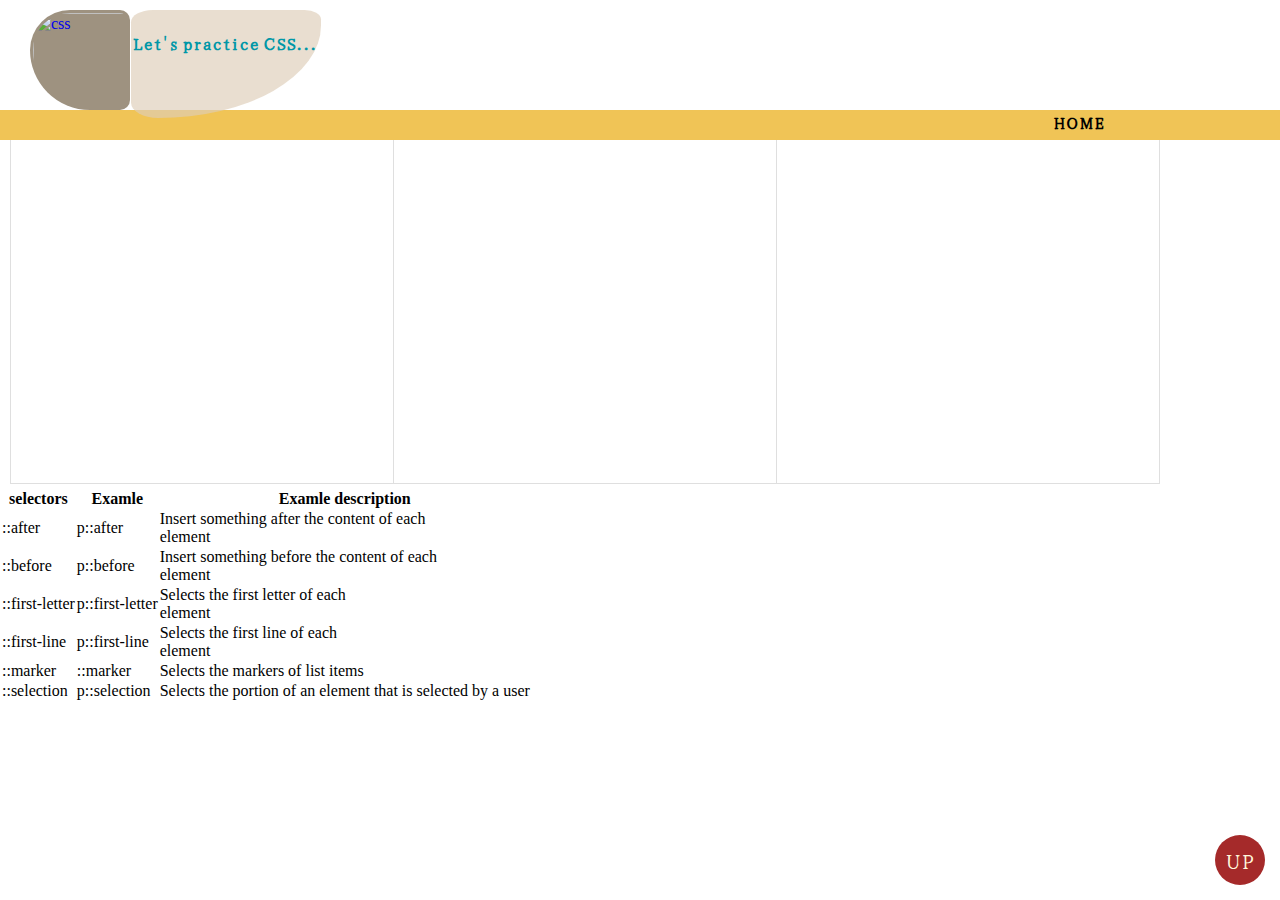
==== html/pseudo-element.html @ 80dc0074 "table created" ====
<html lang="en">
    <head>
        <meta charset="UTF-8">
        <meta http-equiv="X-UA-Compatible" content="IE=edge">
        <meta name="viewport" content="width=device-width, initial-scale=1.0">
        <title>selectors-order</title>
        <link rel="stylesheet" href="../css/pseudo-element.css">
        <!-- google font -->
        <!-- google font -->
        <link rel="preconnect" href="https://fonts.googleapis.com">
        <link rel="preconnect" href="https://fonts.gstatic.com" crossorigin>
        <link href="https://fonts.googleapis.com/css2?family=Dosis:wght@200;300;400;500;600;700;800&family=Montserrat:ital,wght@0,100;0,200;0,300;0,400;0,500;0,600;0,700;0,800;0,900;1,100;1,200;1,300;1,400;1,500;1,600;1,700;1,800;1,900&family=Road+Rage&family=Yuji+Syuku&display=swap" rel="stylesheet">
    </head>
    <body>
        <header>
            <div class="logo-container">
                <a href="./index.html">
                    <img class="logo" src="../img/The-role-CSS-played-for-the-website-of-bonus-zonder-storting-casino.jpg" alt="css" width="100px">
                </a>
                <h2 class="title">
                    Let's practice CSS...
                </h2>
                
            </div>
            <nav >
                <div class="nav">
                    <a  href="#definition" target="_blank" class="options">
                        <!-- <strong>what is css</strong> -->
                    </a>
                    <a href="#rules"  class="options a1">
                        <!-- <strong>Rules</strong> -->
                    </a>
                    <a href="#" class="options a1">
                        <!-- <strong> CSS properties</strong> -->
                    </a>
                    <a href="#" class="options a2">
                        <!-- <strong> PSEUDO ELEMENTS </strong> -->
                        <a>
                    <a href="./index.html" class="options a3">
                        <strong> HOME</strong>
                    </a>
                </div>
            </nav>
        </header>
        <main>
            <div class="div-a">
                <!-- <div class="css-img1">
                    <img class="css1 pad1" src="https://encrypted-tbn0.gstatic.com/images?q=tbn:ANd9GcS18RUjYyQiYj8AeNqpDJYDh-gFDkCLc4uppg&usqp=CAU" alt="css">
                    <img class="css2 pad2" src="https://encrypted-tbn0.gstatic.com/images?q=tbn:ANd9GcS18RUjYyQiYj8AeNqpDJYDh-gFDkCLc4uppg&usqp=CAU" alt="css">
                    <img class="css3 pad3" src="https://encrypted-tbn0.gstatic.com/images?q=tbn:ANd9GcS18RUjYyQiYj8AeNqpDJYDh-gFDkCLc4uppg&usqp=CAU" alt="css">
                </div> -->
                <div class="css-img2">
                    <img class="css1"
                    src="https://encrypted-tbn0.gstatic.com/images?q=tbn:ANd9GcS18RUjYyQiYj8AeNqpDJYDh-gFDkCLc4uppg&usqp=CAU" alt="css">
                    <img class="css2" src="https://encrypted-tbn0.gstatic.com/images?q=tbn:ANd9GcS18RUjYyQiYj8AeNqpDJYDh-gFDkCLc4uppg&usqp=CAU" alt="css">
                    <img class="css3" src="https://encrypted-tbn0.gstatic.com/images?q=tbn:ANd9GcS18RUjYyQiYj8AeNqpDJYDh-gFDkCLc4uppg&usqp=CAU" alt="css" id="definition" >

                </div>
            </div>
            <!-- start start start -->
            <section class="table">
                <table>
                    <tr>
                        <th>selectors</th>
                        <th>Examle</th>
                        <th>Examle description</th>
                    </tr>
                    <tr>
                        <td>::after</td>
                        <td>	p::after</td>
                        <td>	Insert something after the content of each <p> element</td>
                    </tr>
                    <tr>
                        <td>::before</td>
                        <td>	p::before</td>
                        <td>	Insert something before the content of each <p> element</td>
                    </tr>
                    <tr>
                        <td>::first-letter</td>
                        <td>	p::first-letter</td>
                        <td>	Selects the first letter of each <p> element</td>
                    </tr>
                    <tr>
                        <td>::first-line</td>
                        <td>p::first-line</td>
                        <td>Selects the first line of each <p> element</td>
                    </tr>
                    <tr>
                        <td>::marker</td>
                        <td>	::marker</td>
                        <td>	Selects the markers of list items</td>
                    </tr>
                    <tr>
                        <td>::selection</td>
                        <td>p::selection</td>
                        <td>Selects the portion of an element that is selected by a user</td>
                    </tr>
                </table>

            </section>
        </main>
        <footer>
            <div class="fixed"><a class="fixed-up" href="#up"> UP </a></div> 
        </footer>
        
    </body>
</html>
---- css/pseudo-element.css ----
*{
    margin: 0%;
    padding: 0%;
    box-sizing: border-box;
}
header{
     position: sticky;
     top:0px;
     background-color: white;
     z-index:1;
}
.logo-container{
    display: flex;
}
.logo{
    border-radius: 40% 10% 10% 60%;
    padding: 3px;
    margin: 10px 0px 0px 30px ;
    background: rgb(158, 146, 128);
}
.title{
    background: rgba(221, 205, 183, 0.657);
    width: 190px;
    margin: 10px 1px -8px ;
    padding:20px 0px 0px 1px ;
    color: #0097A7;
    border-radius: 40% 30% 300% 50%;
    /* font-family: 'Montserrat', sans-serif;
    font-family: 'Road Rage', cursive; */
    font-size: 1.08rem;
    /* position: relative; */
     font-family: 'Montserrat', sans-serif;
    font-family: 'Road Rage', cursive;
    font-family: 'Yuji Syuku', serif;
}
.nav{
    display: flex;
    flex-flow: wrap;
    justify-content: space-evenly;
    font-family: 'Montserrat', sans-serif;
    font-family: 'Road Rage', cursive;
    font-family: 'Yuji Syuku', serif;
    background: rgb(240, 196, 86);
    min-height: 30px;
}
.options{
    color:rgb(129, 7, 32);
    color: black;
    text-decoration: none;
}
.options:hover{
    color: rgb(236, 18, 62);
}
.css1, .css2, .css3{
    width: 30vw;
    min-height: 20vh;
}
.css-img1 {
    position: relative;
    display: flex;
    justify-content: flex-end;
}
.css1{
    position: relative; 
    left: 10px
}
.css2{
    position: relative; 
    left: 5px
}
.css-img2{
    margin-top:-40px ;
    opacity: 50%;
}
/* start start start  */





.fixed{
    background-color: brown;
    min-height: 50px;
    width: 50px;
    text-align: center;
    border-radius: 50%;
    font-family: 'Montserrat', sans-serif;
    font-family: 'Road Rage', cursive;
    font-family: 'Yuji Syuku', serif; 
    padding: 10px ;
    /* display: flex; */
    position: fixed;
    bottom: 15px;
    right: 15px;
    font-size: 1.3rem;


}
.fixed-up{
    text-decoration: none;
    color: cornsilk;
 

}
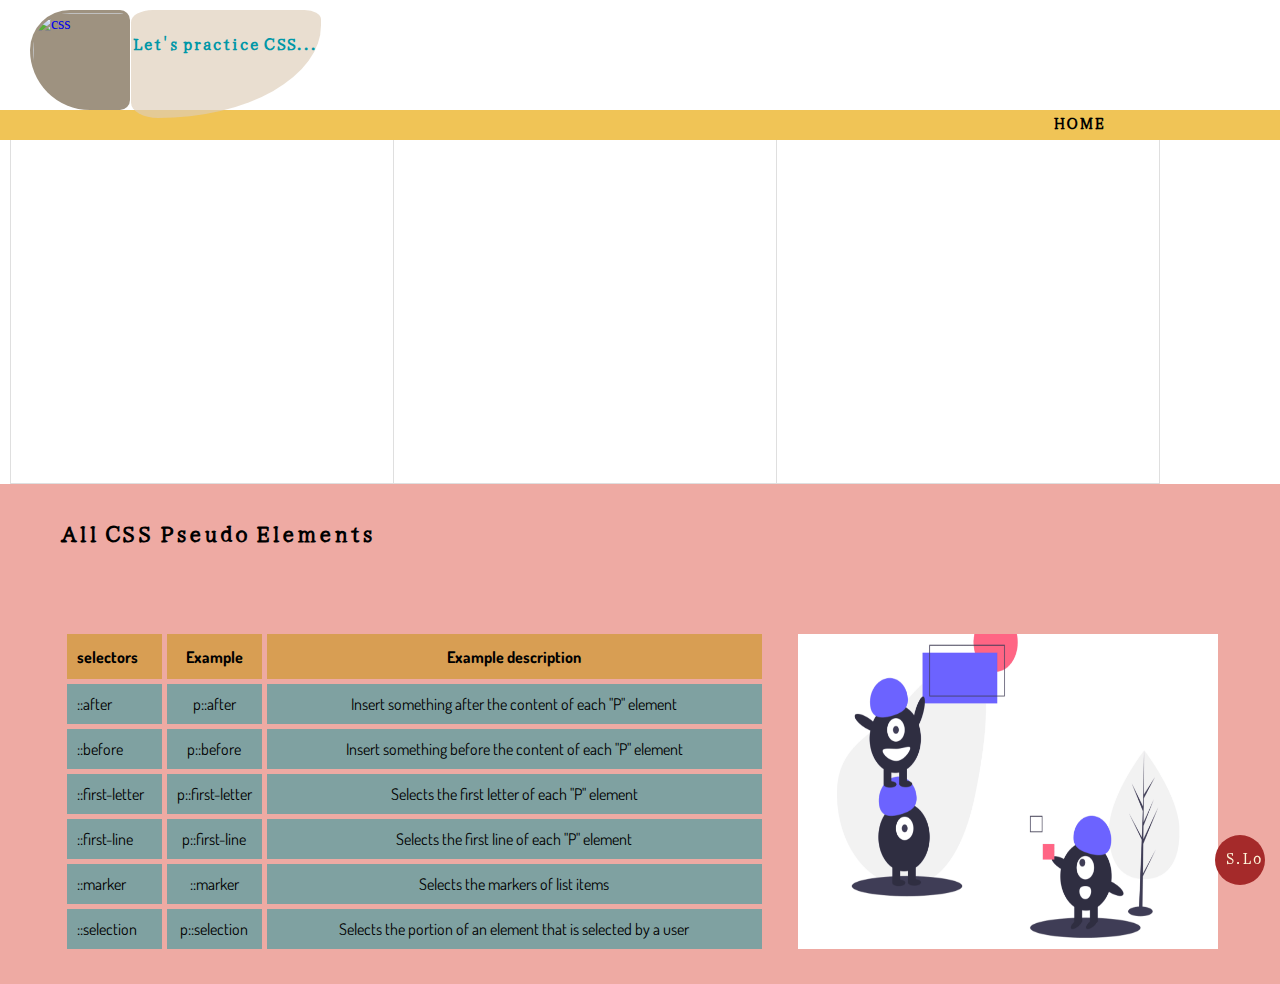
==== commit bf0b9ddc: "table complited" ====
--- a/html/pseudo-element.html
+++ b/html/pseudo-element.html
@@ -60,48 +60,53 @@
             </div>
             <!-- start start start -->
             <section class="table">
-                <table>
-                    <tr>
-                        <th>selectors</th>
-                        <th>Examle</th>
-                        <th>Examle description</th>
-                    </tr>
-                    <tr>
-                        <td>::after</td>
-                        <td>	p::after</td>
-                        <td>	Insert something after the content of each <p> element</td>
-                    </tr>
-                    <tr>
-                        <td>::before</td>
-                        <td>	p::before</td>
-                        <td>	Insert something before the content of each <p> element</td>
-                    </tr>
-                    <tr>
-                        <td>::first-letter</td>
-                        <td>	p::first-letter</td>
-                        <td>	Selects the first letter of each <p> element</td>
-                    </tr>
-                    <tr>
-                        <td>::first-line</td>
-                        <td>p::first-line</td>
-                        <td>Selects the first line of each <p> element</td>
-                    </tr>
-                    <tr>
-                        <td>::marker</td>
-                        <td>	::marker</td>
-                        <td>	Selects the markers of list items</td>
-                    </tr>
-                    <tr>
-                        <td>::selection</td>
-                        <td>p::selection</td>
-                        <td>Selects the portion of an element that is selected by a user</td>
-                    </tr>
-                </table>
-
+                 <h2>All CSS Pseudo Elements</h2>
+                 <div>
+                    <div><img src="../img/2kbz56xcirxe36tt3cja.png" alt=""></div>
+                    <div>
+                        <table>
+                            <tr>
+                                <th>selectors</th>
+                                <th>Example</th>
+                                <th class="td3">Example description</th>
+                            </tr>
+                            <tr>
+                                <td>::after</td>
+                                <td>	p::after</td>
+                                <td class="td3">	Insert something after the content of each "P" element</td>
+                            </tr>
+                            <tr>
+                                <td>::before</td>
+                                <td>	p::before</td>
+                                <td class="td3">	Insert something before the content of each "P" element</td>
+                            </tr>
+                            <tr>
+                                <td>::first-letter</td>
+                                <td>	p::first-letter</td>
+                                <td class="td3"> 	Selects the first letter of each "P" element</td>
+                            </tr>
+                            <tr>
+                                <td>::first-line</td>
+                                <td>p::first-line</td>
+                                <td class="td3">Selects the first line of each "P" element</td>
+                            </tr>
+                            <tr>
+                                <td>::marker</td>
+                                <td>	::marker</td>
+                                <td class="td3">	Selects the markers of list items</td>
+                            </tr>
+                            <tr>
+                                <td>::selection</td>
+                                <td>p::selection</td>
+                                <td class="td3">Selects the portion of an element that is selected by a user</td>
+                            </tr>
+                        </table>
+                    </div>
+                </div>
             </section>
         </main>
         <footer>
-            <div class="fixed"><a class="fixed-up" href="#up"> UP </a></div> 
+            <div class="fixed"><a class="fixed-up" href="#up"> S.Lo </a></div> 
         </footer>
         
     </body>
--- a/css/pseudo-element.css
+++ b/css/pseudo-element.css
@@ -73,6 +73,61 @@
     opacity: 50%;
 }
 /* start start start  */
+.table{
+    background-color:rgb(238, 170, 163) ;
+    margin-top: -3.8px;
+    min-height: 500px;
+    padding: 30px;
+}
+.table h2{
+     font-family: 'Yuji Syuku', serif;
+     padding-left: 30px;
+}
+.table div{
+    display:flex;
+    flex-direction: row-reverse;
+    justify-content:space-evenly ;
+    margin-top: 40px;
+    align-items: center;
+}
+.table img{
+    width: 420px;
+    min-height: 315px;
+}
+table, th, td{
+    border: solid rgb(238, 170, 163)  5px;
+    border-collapse:collapse;
+    text-align: center;
+      font-family: 'Dosis', sans-serif;
+    /* font-weight: 550; */
+    /* font-size: larger; */
+}
+
+th{
+    height: 50px;
+    background-color: rgb(216, 158, 83);
+}
+td{
+    height: 30px;
+}
+.td3{
+    width: 500px;
+}
+tr td{
+     width: 100px;
+}
+tr :nth-child(1){
+    text-align: left;
+    padding: 10px;
+}
+tr{
+    background-color: rgba(95, 158, 160, 0.774);
+}
+tr:hover{
+    background-color: rgb(248, 246, 237);
+}
+
+
 
 
 
@@ -88,11 +143,10 @@
     font-family: 'Road Rage', cursive;
     font-family: 'Yuji Syuku', serif; 
     padding: 10px ;
-    /* display: flex; */
     position: fixed;
     bottom: 15px;
     right: 15px;
-    font-size: 1.3rem;
+    font-size: 1.rem;
 
 
 }
